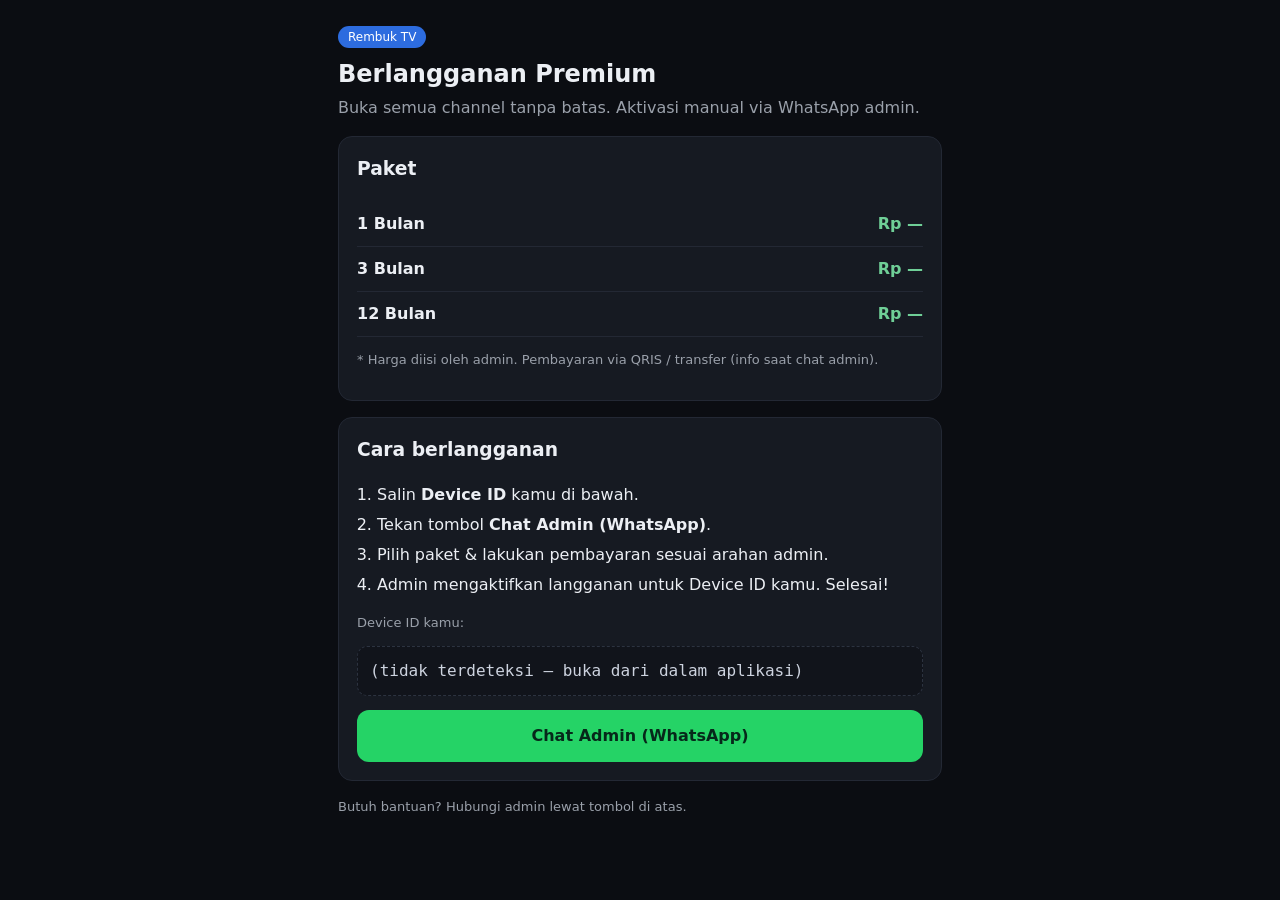
==== website/index.html @ d78c9893 "Fase 4: subscription website + API rate limiting Add website/index.html: a dark, mobile-first subscr" ====
<!doctype html>
<html lang="id">
<head>
<meta charset="utf-8">
<meta name="viewport" content="width=device-width, initial-scale=1">
<title>Berlangganan — Rembuk TV</title>
<style>
  :root { color-scheme: dark; }
  * { box-sizing: border-box; }
  body { margin: 0; font-family: system-ui, -apple-system, Segoe UI, Roboto, Arial, sans-serif;
         background: #0b0d12; color: #eceff4; line-height: 1.5; }
  .wrap { max-width: 640px; margin: 0 auto; padding: 24px 18px 48px; }
  h1 { font-size: 24px; margin: 8px 0 4px; }
  .sub { color: #9aa0aa; margin-top: 0; }
  .card { background: #161a22; border: 1px solid #232834; border-radius: 14px; padding: 18px; margin: 16px 0; }
  .plan { display: flex; justify-content: space-between; align-items: center; padding: 10px 0; border-bottom: 1px solid #232834; }
  .plan:last-child { border-bottom: 0; }
  .plan b { font-size: 16px; }
  .price { color: #6fcf97; font-weight: 700; }
  ol { padding-left: 20px; } ol li { margin: 6px 0; }
  .device { font-family: ui-monospace, Menlo, Consolas, monospace; background: #11141b; border: 1px dashed #2c3340;
            border-radius: 10px; padding: 12px; word-break: break-all; color: #cdd3df; }
  .wa { display: block; text-align: center; background: #25d366; color: #06281a; font-weight: 700;
        text-decoration: none; padding: 14px; border-radius: 12px; margin-top: 14px; font-size: 16px; }
  .muted { color: #9aa0aa; font-size: 13px; }
  .badge { display:inline-block; background:#2d6cdf; color:#fff; border-radius:999px; padding:2px 10px; font-size:12px; }
</style>
</head>
<body>
<div class="wrap">
  <span class="badge">Rembuk TV</span>
  <h1>Berlangganan Premium</h1>
  <p class="sub">Buka semua channel tanpa batas. Aktivasi manual via WhatsApp admin.</p>

  <div class="card">
    <h3 style="margin-top:0">Paket</h3>
    <div class="plan"><b>1 Bulan</b><span class="price">Rp —</span></div>
    <div class="plan"><b>3 Bulan</b><span class="price">Rp —</span></div>
    <div class="plan"><b>12 Bulan</b><span class="price">Rp —</span></div>
    <p class="muted">* Harga diisi oleh admin. Pembayaran via QRIS / transfer (info saat chat admin).</p>
  </div>

  <div class="card">
    <h3 style="margin-top:0">Cara berlangganan</h3>
    <ol>
      <li>Salin <b>Device ID</b> kamu di bawah.</li>
      <li>Tekan tombol <b>Chat Admin (WhatsApp)</b>.</li>
      <li>Pilih paket & lakukan pembayaran sesuai arahan admin.</li>
      <li>Admin mengaktifkan langganan untuk Device ID kamu. Selesai!</li>
    </ol>
    <p class="muted">Device ID kamu:</p>
    <div class="device" id="device">memuat…</div>
    <a class="wa" id="wa" href="#">Chat Admin (WhatsApp)</a>
  </div>

  <p class="muted">Butuh bantuan? Hubungi admin lewat tombol di atas.</p>
</div>

<script>
  // GANTI dengan nomor WhatsApp admin (format internasional tanpa +, mis. 62812xxxxxxx).
  var WA_NUMBER = "628xxxxxxxxxx";

  var params = new URLSearchParams(location.search);
  var device = params.get("device") || "(tidak terdeteksi — buka dari dalam aplikasi)";
  document.getElementById("device").textContent = device;

  var msg = "Halo admin Rembuk TV, saya mau berlangganan.\n\nDevice ID: " + device;
  document.getElementById("wa").href =
    "https://wa.me/" + WA_NUMBER + "?text=" + encodeURIComponent(msg);
</script>
</body>
</html>
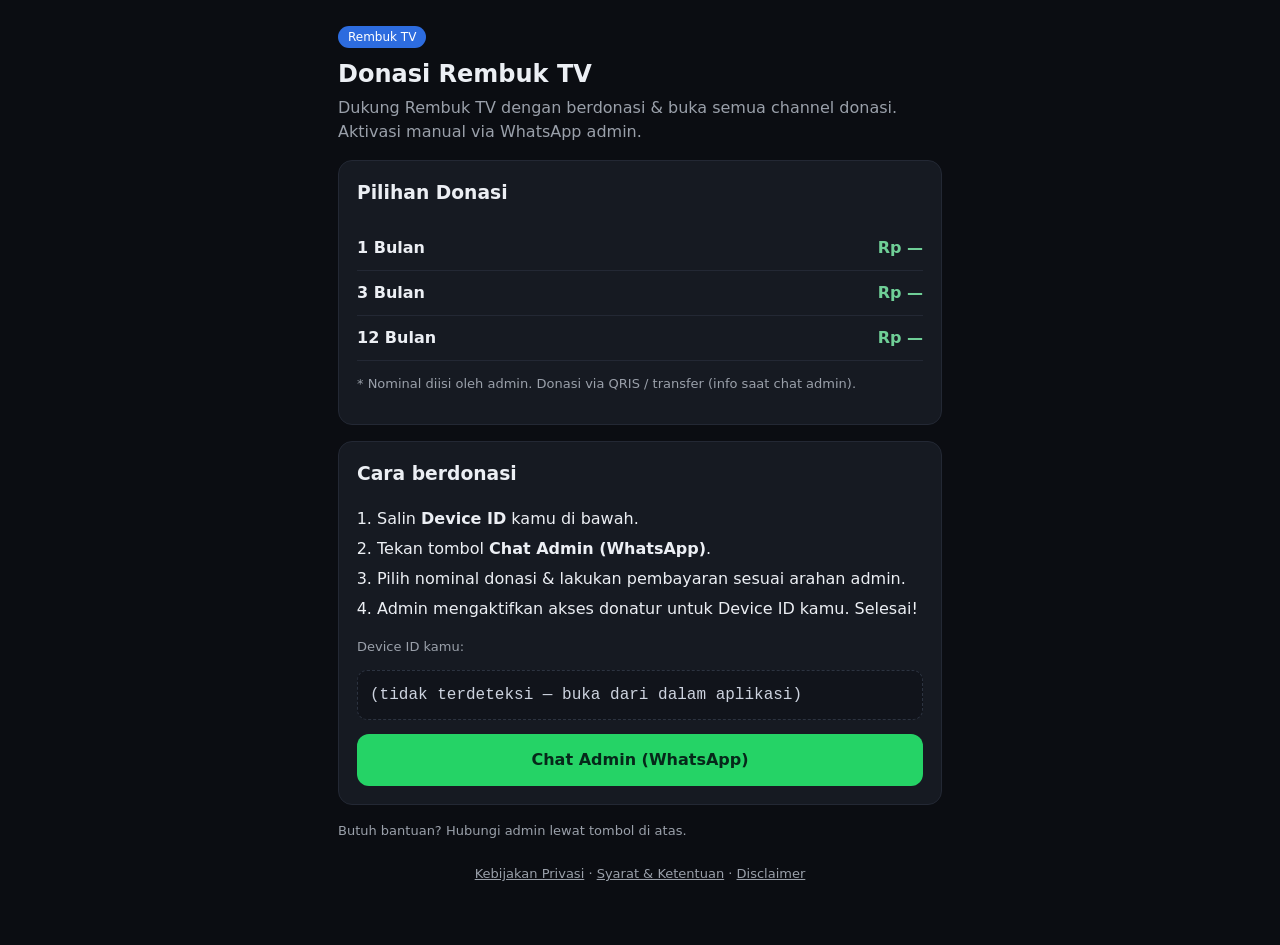
==== commit 8e77358a: "Website: reframe ke donasi + tambah Privacy/Terms/Disclaimer - index.html: judul/langkah/pesan WA ja" ====
--- a/website/index.html
+++ b/website/index.html
@@ -3,7 +3,7 @@
 <head>
 <meta charset="utf-8">
 <meta name="viewport" content="width=device-width, initial-scale=1">
-<title>Berlangganan — Rembuk TV</title>
+<title>Donasi — Rembuk TV</title>
 <style>
   :root { color-scheme: dark; }
   * { box-sizing: border-box; }
@@ -29,24 +29,24 @@
 <body>
 <div class="wrap">
   <span class="badge">Rembuk TV</span>
-  <h1>Berlangganan Premium</h1>
-  <p class="sub">Buka semua channel tanpa batas. Aktivasi manual via WhatsApp admin.</p>
+  <h1>Donasi Rembuk TV</h1>
+  <p class="sub">Dukung Rembuk TV dengan berdonasi & buka semua channel donasi. Aktivasi manual via WhatsApp admin.</p>
 
   <div class="card">
-    <h3 style="margin-top:0">Paket</h3>
+    <h3 style="margin-top:0">Pilihan Donasi</h3>
     <div class="plan"><b>1 Bulan</b><span class="price">Rp —</span></div>
     <div class="plan"><b>3 Bulan</b><span class="price">Rp —</span></div>
     <div class="plan"><b>12 Bulan</b><span class="price">Rp —</span></div>
-    <p class="muted">* Harga diisi oleh admin. Pembayaran via QRIS / transfer (info saat chat admin).</p>
+    <p class="muted">* Nominal diisi oleh admin. Donasi via QRIS / transfer (info saat chat admin).</p>
   </div>
 
   <div class="card">
-    <h3 style="margin-top:0">Cara berlangganan</h3>
+    <h3 style="margin-top:0">Cara berdonasi</h3>
     <ol>
       <li>Salin <b>Device ID</b> kamu di bawah.</li>
       <li>Tekan tombol <b>Chat Admin (WhatsApp)</b>.</li>
-      <li>Pilih paket & lakukan pembayaran sesuai arahan admin.</li>
-      <li>Admin mengaktifkan langganan untuk Device ID kamu. Selesai!</li>
+      <li>Pilih nominal donasi & lakukan pembayaran sesuai arahan admin.</li>
+      <li>Admin mengaktifkan akses donatur untuk Device ID kamu. Selesai!</li>
     </ol>
     <p class="muted">Device ID kamu:</p>
     <div class="device" id="device">memuat…</div>
@@ -54,6 +54,11 @@
   </div>
 
   <p class="muted">Butuh bantuan? Hubungi admin lewat tombol di atas.</p>
+  <p class="muted" style="text-align:center;margin-top:24px">
+    <a style="color:#9aa0aa" href="privacy.html">Kebijakan Privasi</a> ·
+    <a style="color:#9aa0aa" href="terms.html">Syarat &amp; Ketentuan</a> ·
+    <a style="color:#9aa0aa" href="disclaimer.html">Disclaimer</a>
+  </p>
 </div>
 
 <script>
@@ -64,7 +69,7 @@
   var device = params.get("device") || "(tidak terdeteksi — buka dari dalam aplikasi)";
   document.getElementById("device").textContent = device;
 
-  var msg = "Halo admin Rembuk TV, saya mau berlangganan.\n\nDevice ID: " + device;
+  var msg = "Halo admin Rembuk TV, saya mau berdonasi.\n\nDevice ID: " + device;
   document.getElementById("wa").href =
     "https://wa.me/" + WA_NUMBER + "?text=" + encodeURIComponent(msg);
 </script>
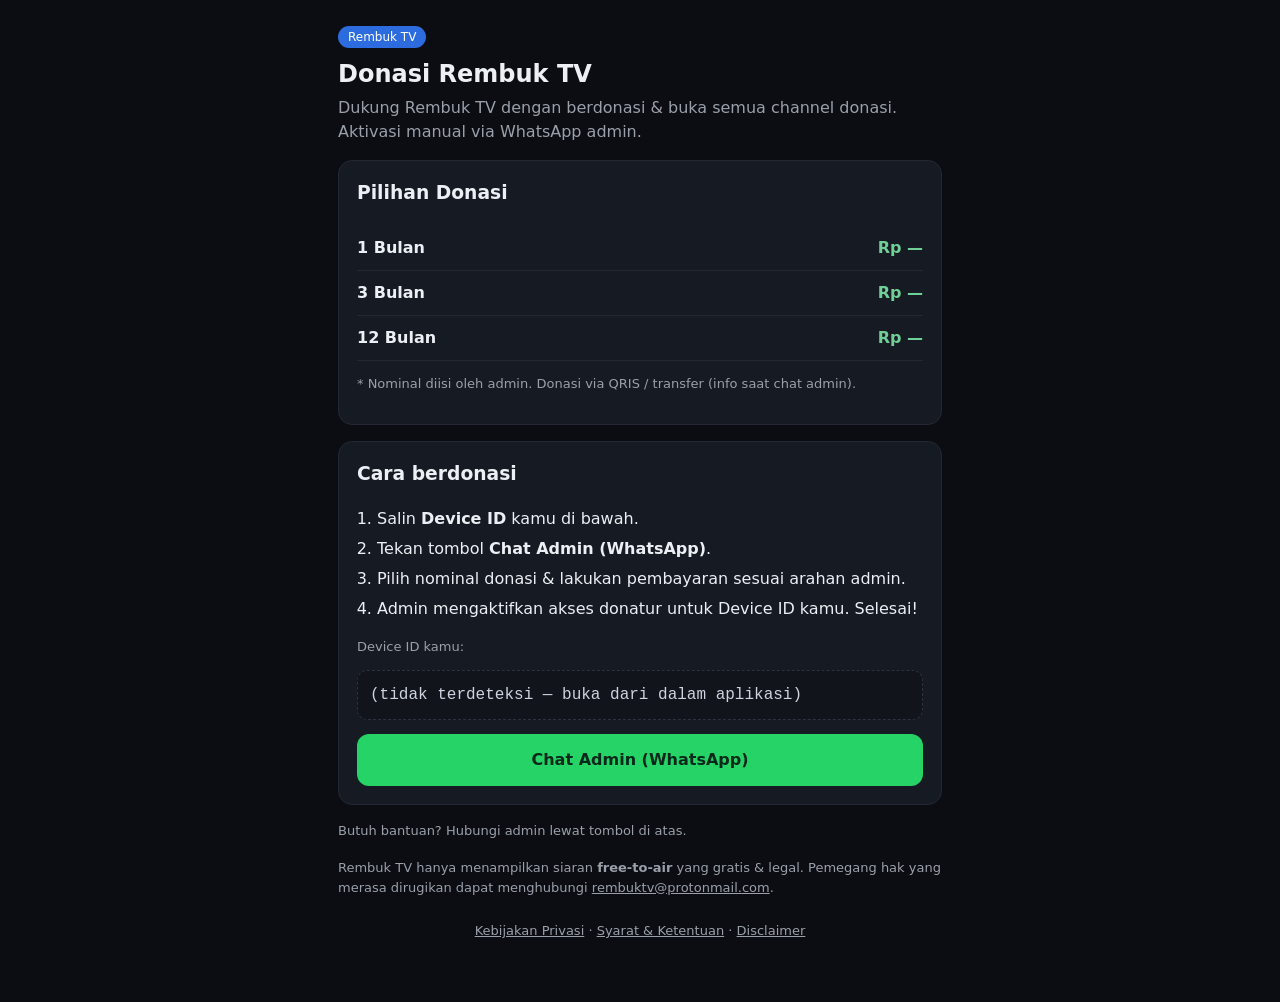
==== commit 6057bd51: "Website: pernyataan sumber free-to-air + kontak takedown - disclaimer: bagian sumber siaran FTA + ja" ====
--- a/website/index.html
+++ b/website/index.html
@@ -54,6 +54,7 @@
   </div>
 
   <p class="muted">Butuh bantuan? Hubungi admin lewat tombol di atas.</p>
+  <p class="muted" style="margin-top:18px">Rembuk TV hanya menampilkan siaran <b>free-to-air</b> yang gratis &amp; legal. Pemegang hak yang merasa dirugikan dapat menghubungi <a style="color:#9aa0aa" href="mailto:rembuktv@protonmail.com">rembuktv@protonmail.com</a>.</p>
   <p class="muted" style="text-align:center;margin-top:24px">
     <a style="color:#9aa0aa" href="privacy.html">Kebijakan Privasi</a> ·
     <a style="color:#9aa0aa" href="terms.html">Syarat &amp; Ketentuan</a> ·
